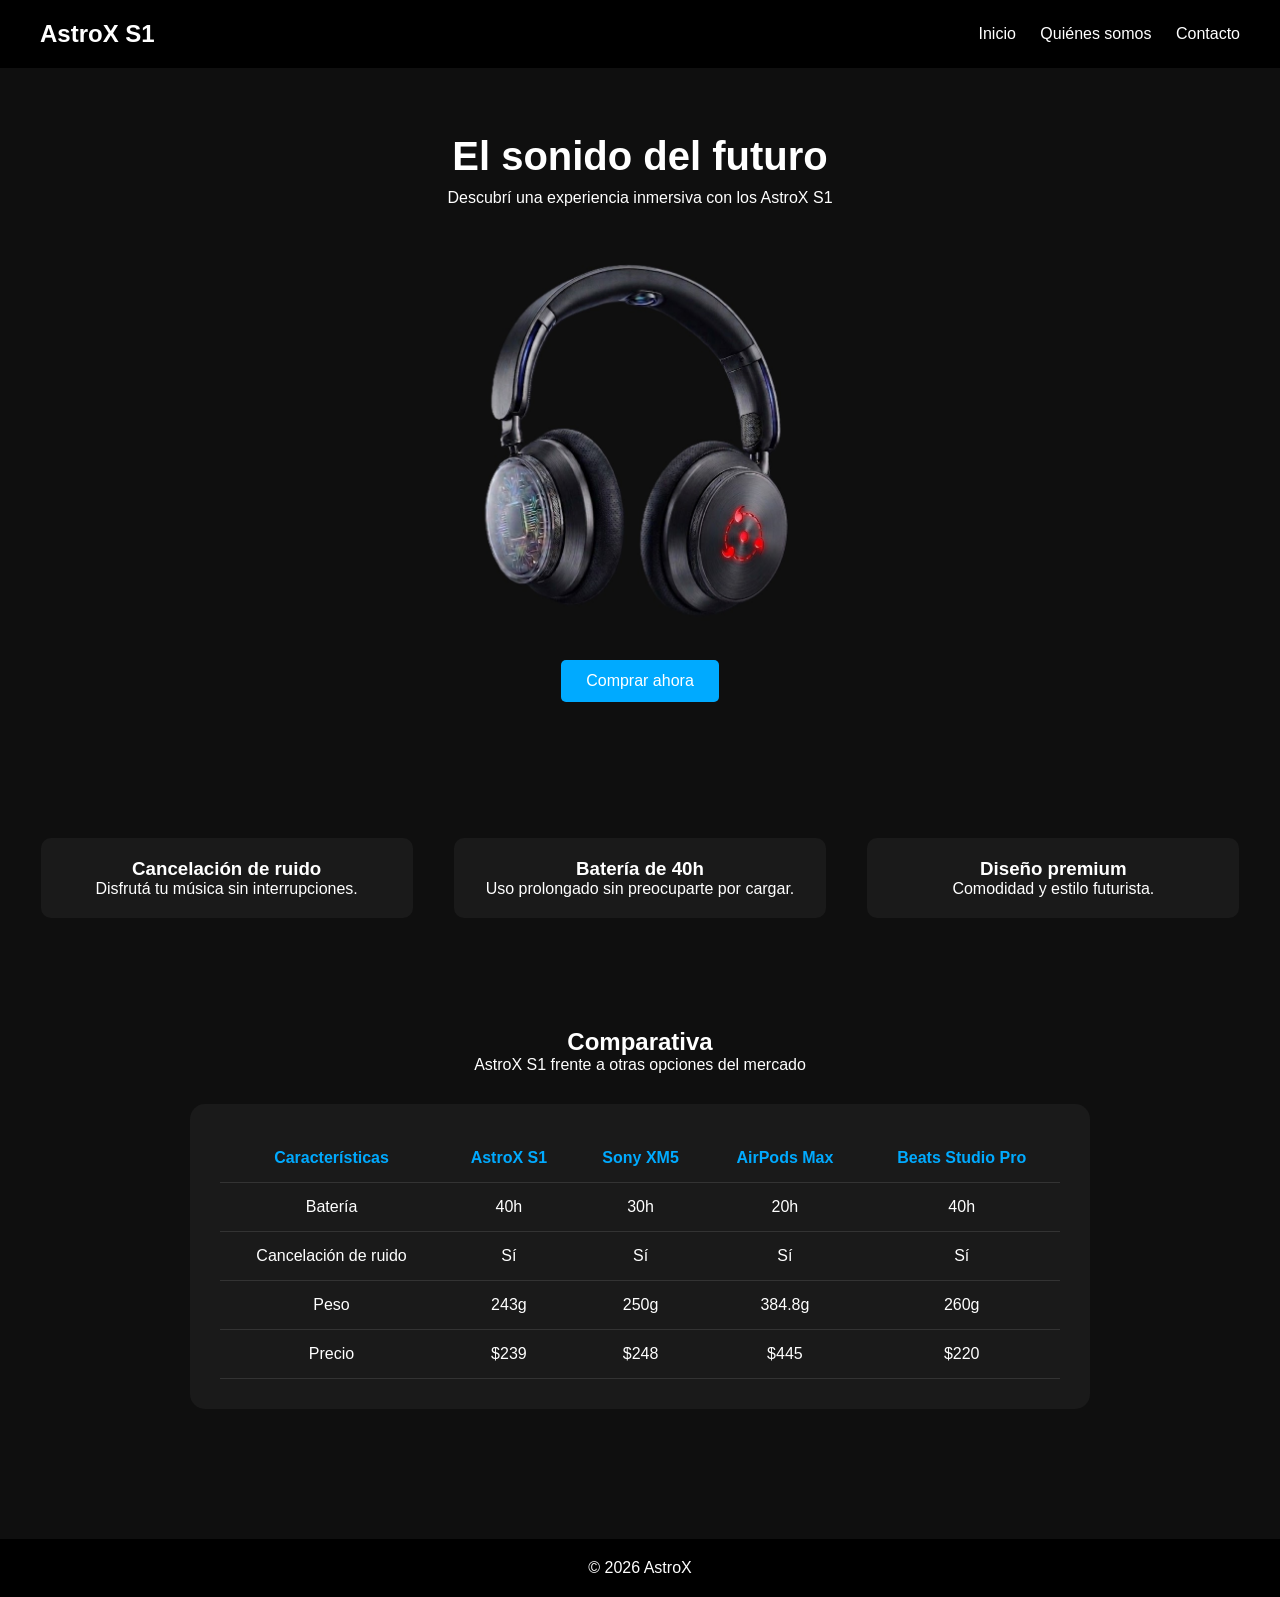
==== index.html @ 02156711 "Add files via upload" ====
<!DOCTYPE html>
<html lang="es">
<head>
    <meta charset="UTF-8">
    <meta name="viewport" content="width=device-width, initial-scale=1.0">
    <title>AstroX S1</title>
    <link rel="stylesheet" href="style.css">
</head>
<body>

<header class="header">
    <h1 class="logo">AstroX S1</h1>
    <nav class="nav">
        <a href="index.html">Inicio</a>
        <a href="nosotros.html">Quiénes somos</a>
        <a href="contacto.html">Contacto</a>
    </nav>
</header>

<main>

    <!-- HERO -->
    <section class="hero">
        <div>
            <h2>El sonido del futuro</h2>
            <p>Descubrí una experiencia inmersiva con los AstroX S1</p>  
           
            <img src="img/auriculares.jpg" alt="AstroX S1" class="hero-img">
          
           <button>Comprar ahora</button> 
       
        </div>
    </section>

    <!-- FEATURES -->
    <section class="features">
        <div class="card">
            <h3>Cancelación de ruido</h3>
            <p>Disfrutá tu música sin interrupciones.</p>
        </div>

        <div class="card">
            <h3>Batería de 40h</h3>
            <p>Uso prolongado sin preocuparte por cargar.</p>
        </div>

        <div class="card">
            <h3>Diseño premium</h3>
            <p>Comodidad y estilo futurista.</p>
        </div>
    </section>

    <!-- COMPARACIÓN -->
    <section class="comparacion">
        <h2>Comparativa</h2>
        <p>AstroX S1 frente a otras opciones del mercado</p>

    <div class="tabla-container">
    <table>

        <thead>
            <tr>
                <th>Características</th>
                <th>AstroX S1</th>
                <th>Sony XM5</th>
                <th>AirPods Max</th>
                <th>Beats Studio Pro</th>
            </tr>
        </thead>

        <tbody>
            <tr>
                <td>Batería</td>
                <td>40h</td>
                <td>30h</td>
                <td>20h</td>
                <td>40h</td>
            </tr>

            <tr>
                <td>Cancelación de ruido</td>
                <td>Sí</td>
                <td>Sí</td>
                <td>Sí</td>
                <td>Sí</td>
            </tr>

            <tr>
                <td>Peso</td>
                <td>243g</td>
                <td>250g</td>
                <td>384.8g</td>
                <td>260g</td>
            </tr>

            <tr>
                <td>Precio</td>
                <td>$239</td>
                <td>$248</td>
                <td>$445</td>
                <td>$220</td>
            </tr>
        </tbody>

    </table>
</div>
    </section>
    </main>

<footer class="footer">
    <p>© 2026 AstroX </p>
</footer>

</body>
</html>
---- style.css ----
/* RESET */
* {
    margin: 0;
    padding: 0;
    box-sizing: border-box;
}

/* BODY */
body {
    font-family: Arial, sans-serif;
    background-color: #0f0f0f;
    color: white;
}

/* HEADER */
.header {
    display: flex;
    justify-content: space-between;
    align-items: center;
    padding: 20px 40px;
    background-color: #000;
}

.logo {
    font-size: 1.5rem;
}

.nav a {
    color: white;
    text-decoration: none;
    margin-left: 20px;
    transition: 0.3s;
}

.nav a:hover {
    color: #00aaff;
}

/* HERO */
.hero {
    height: 80vh;
    display: flex;
    align-items: center;
    justify-content: center;
    text-align: center;
    padding: 20px;
}

.hero h2 {
    font-size: 2.5rem;
    margin-bottom: 10px;
}

.hero p {
    margin-bottom: 20px;
}

/* BOTÓN */
button {
    background-color: #00aaff;
    border: none;
    padding: 12px 25px;
    color: white;
    font-size: 1rem;
    cursor: pointer;
    border-radius: 5px;
    transition: 0.3s;
}

button:hover {
    background-color: #0088cc;
    transform: scale(1.05);
}

/* FEATURES */
.features {
    display: flex;
    justify-content: space-around;
    padding: 50px 20px;
}

.card {
    background-color: #1a1a1a;
    padding: 20px;
    width: 30%;
    border-radius: 10px;
    text-align: center;
    transition: 0.3s;
}

.card:hover {
    transform: translateY(-5px);
}

/* FOOTER */
.footer {
    text-align: center;
    padding: 20px;
    background-color: #000;
    margin-top: 40px;
}

/* 📱 RESPONSIVE */
@media (max-width: 768px) {

    .header {
        flex-direction: column;
    }

    .nav {
        margin-top: 10px;
    }

    .features {
        flex-direction: column;
        align-items: center;
    }

    .card {
        width: 80%;
        margin-bottom: 20px;
    }

    .hero h2 {
        font-size: 1.8rem;
    }
    
        .hero-img {
            width: 300px;
    }
 
}

.comparacion {
    padding: 60px 20px;
    text-align: center;
}

/* CAJA GRANDE */
.tabla-container {
    background-color: #1a1a1a;
    padding: 30px;
    border-radius: 15px;
    max-width: 900px;
    margin: 30px auto;
    overflow-x: auto;
}

/* TABLA */
table {

    width: 100%;
    border-collapse: collapse;
}

th, td {
    padding: 15px;
    border-bottom: 1px solid #333;
}

th {
    color: #00aaff;
}
.hero-img {
    width: 500px;
    max-width: 90%;
    margin-top: 30px;
    transition: 0.3s;
}

.hero-img:hover {
    transform: scale(1.05);
}

.hero button {
    display: block;
    margin: 20px auto;
}
/* NOSOTROS */
.nosotros {
    text-align: center;
    padding: 60px 20px;
    max-width: 800px;
    margin: auto;
}

.nosotros p {
    margin-top: 15px;
    line-height: 1.6;
}

/* VALORES */
.valores {
    display: flex;
    justify-content: space-around;
    padding: 40px 20px;
}
/* CONTACTO */
.contacto {
    text-align: center;
    padding: 60px 20px;
}

.formulario {
    display: flex;
    flex-direction: column;
    width: 300px;
    margin: 30px auto;
}

.formulario input,
.formulario textarea {
    margin-bottom: 15px;
    padding: 10px;
    border: none;
    border-radius: 5px;
}

.formulario button {
    background-color: #00aaff;
    border: none;
    padding: 10px;
    color: white;
    cursor: pointer;
    border-radius: 5px;
}

.formulario button:hover {
    background-color: #0088cc;
}
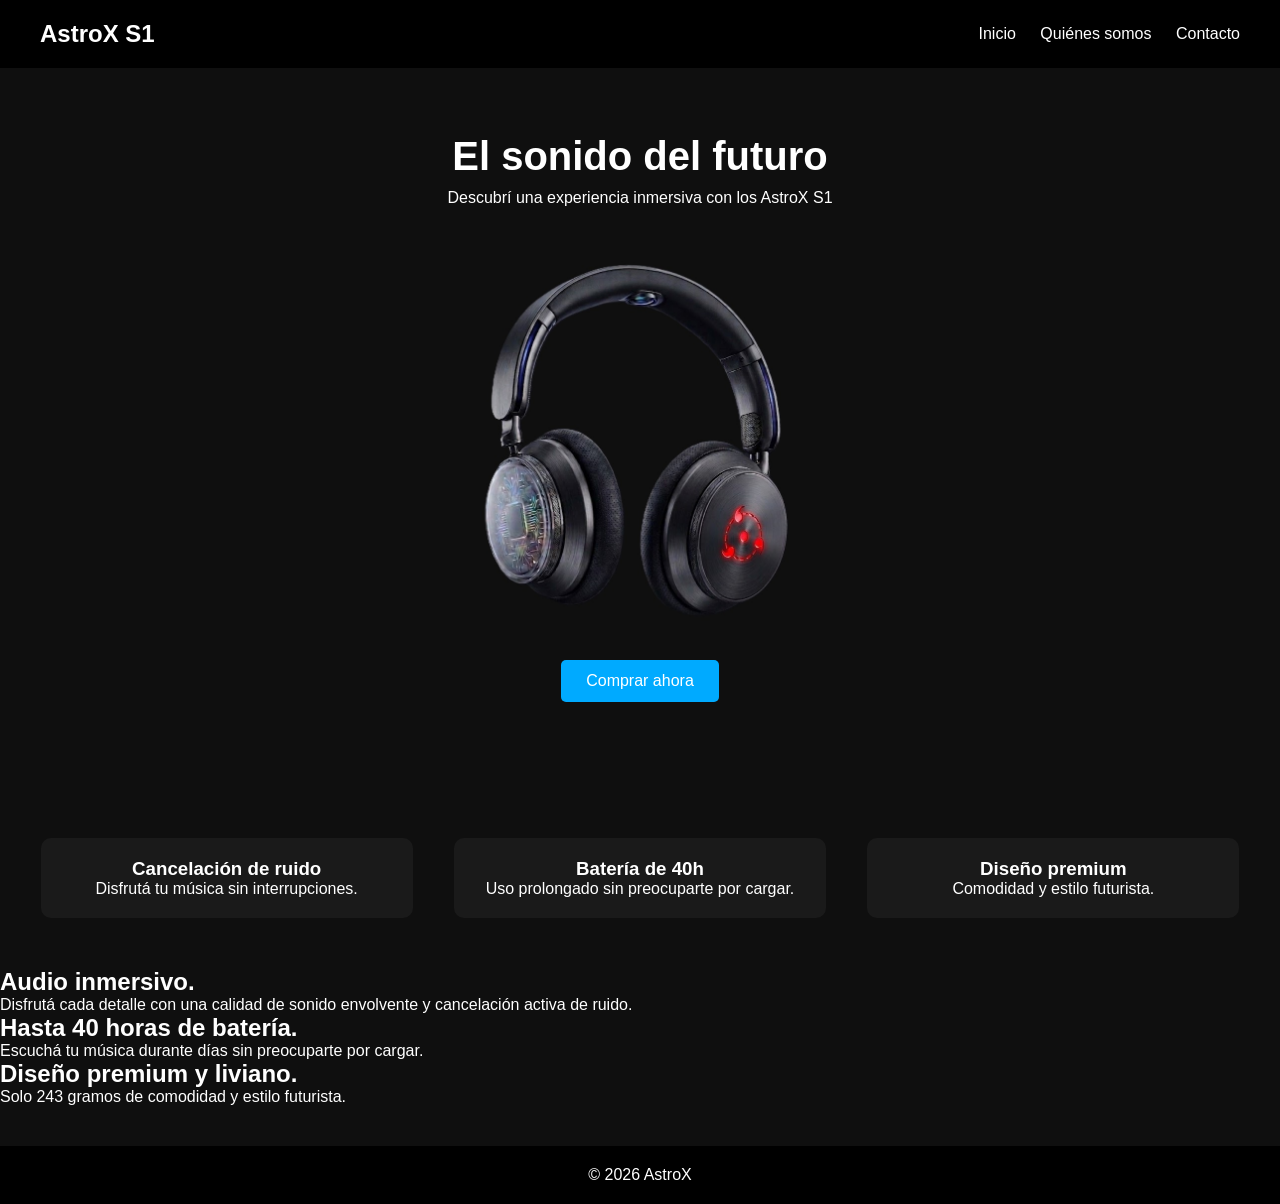
==== commit 86833db1: "Update index.html" ====
--- a/index.html
+++ b/index.html
@@ -50,61 +50,33 @@
         </div>
     </section>
 
-    <!-- COMPARACIÓN -->
-    <section class="comparacion">
-        <h2>Comparativa</h2>
-        <p>AstroX S1 frente a otras opciones del mercado</p>
+    <section class="seccion-producto sonido">
+    <div class="contenido-producto">
+        <h2>Audio inmersivo.</h2>
+        <p>
+            Disfrutá cada detalle con una calidad de sonido envolvente y
+            cancelación activa de ruido.
+        </p>
+    </div>
+</section>
 
-    <div class="tabla-container">
-    <table>
+<section class="seccion-producto bateria">
+    <div class="contenido-producto">
+        <h2>Hasta 40 horas de batería.</h2>
+        <p>
+            Escuchá tu música durante días sin preocuparte por cargar.
+        </p>
+    </div>
+</section>
 
-        <thead>
-            <tr>
-                <th>Características</th>
-                <th>AstroX S1</th>
-                <th>Sony XM5</th>
-                <th>AirPods Max</th>
-                <th>Beats Studio Pro</th>
-            </tr>
-        </thead>
-
-        <tbody>
-            <tr>
-                <td>Batería</td>
-                <td>40h</td>
-                <td>30h</td>
-                <td>20h</td>
-                <td>40h</td>
-            </tr>
-
-            <tr>
-                <td>Cancelación de ruido</td>
-                <td>Sí</td>
-                <td>Sí</td>
-                <td>Sí</td>
-                <td>Sí</td>
-            </tr>
-
-            <tr>
-                <td>Peso</td>
-                <td>243g</td>
-                <td>250g</td>
-                <td>384.8g</td>
-                <td>260g</td>
-            </tr>
-
-            <tr>
-                <td>Precio</td>
-                <td>$239</td>
-                <td>$248</td>
-                <td>$445</td>
-                <td>$220</td>
-            </tr>
-        </tbody>
-
-    </table>
-</div>
-    </section>
+<section class="seccion-producto diseno">
+    <div class="contenido-producto">
+        <h2>Diseño premium y liviano.</h2>
+        <p>
+            Solo 243 gramos de comodidad y estilo futurista.
+        </p>
+    </div>
+</section>
     </main>
 
 <footer class="footer">
@@ -112,4 +84,4 @@
 </footer>
 
 </body>
-</html>+</html>
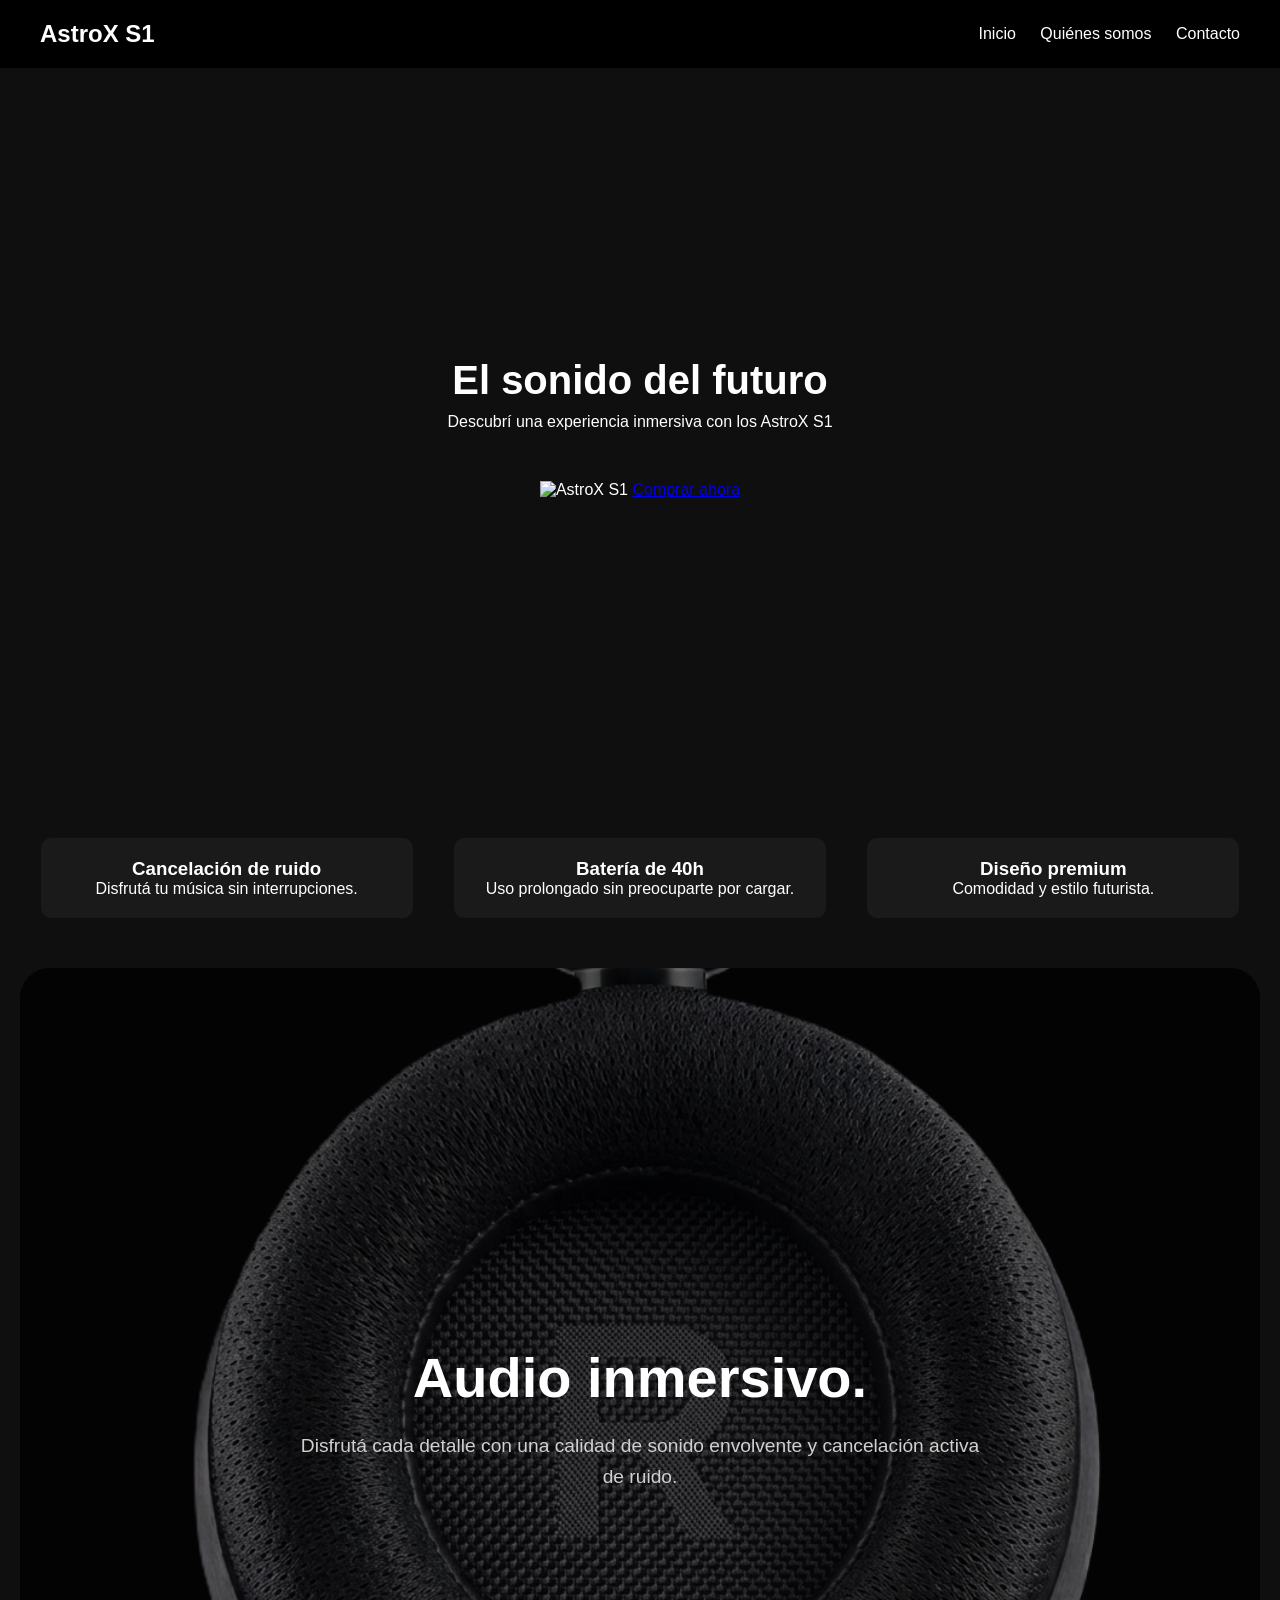
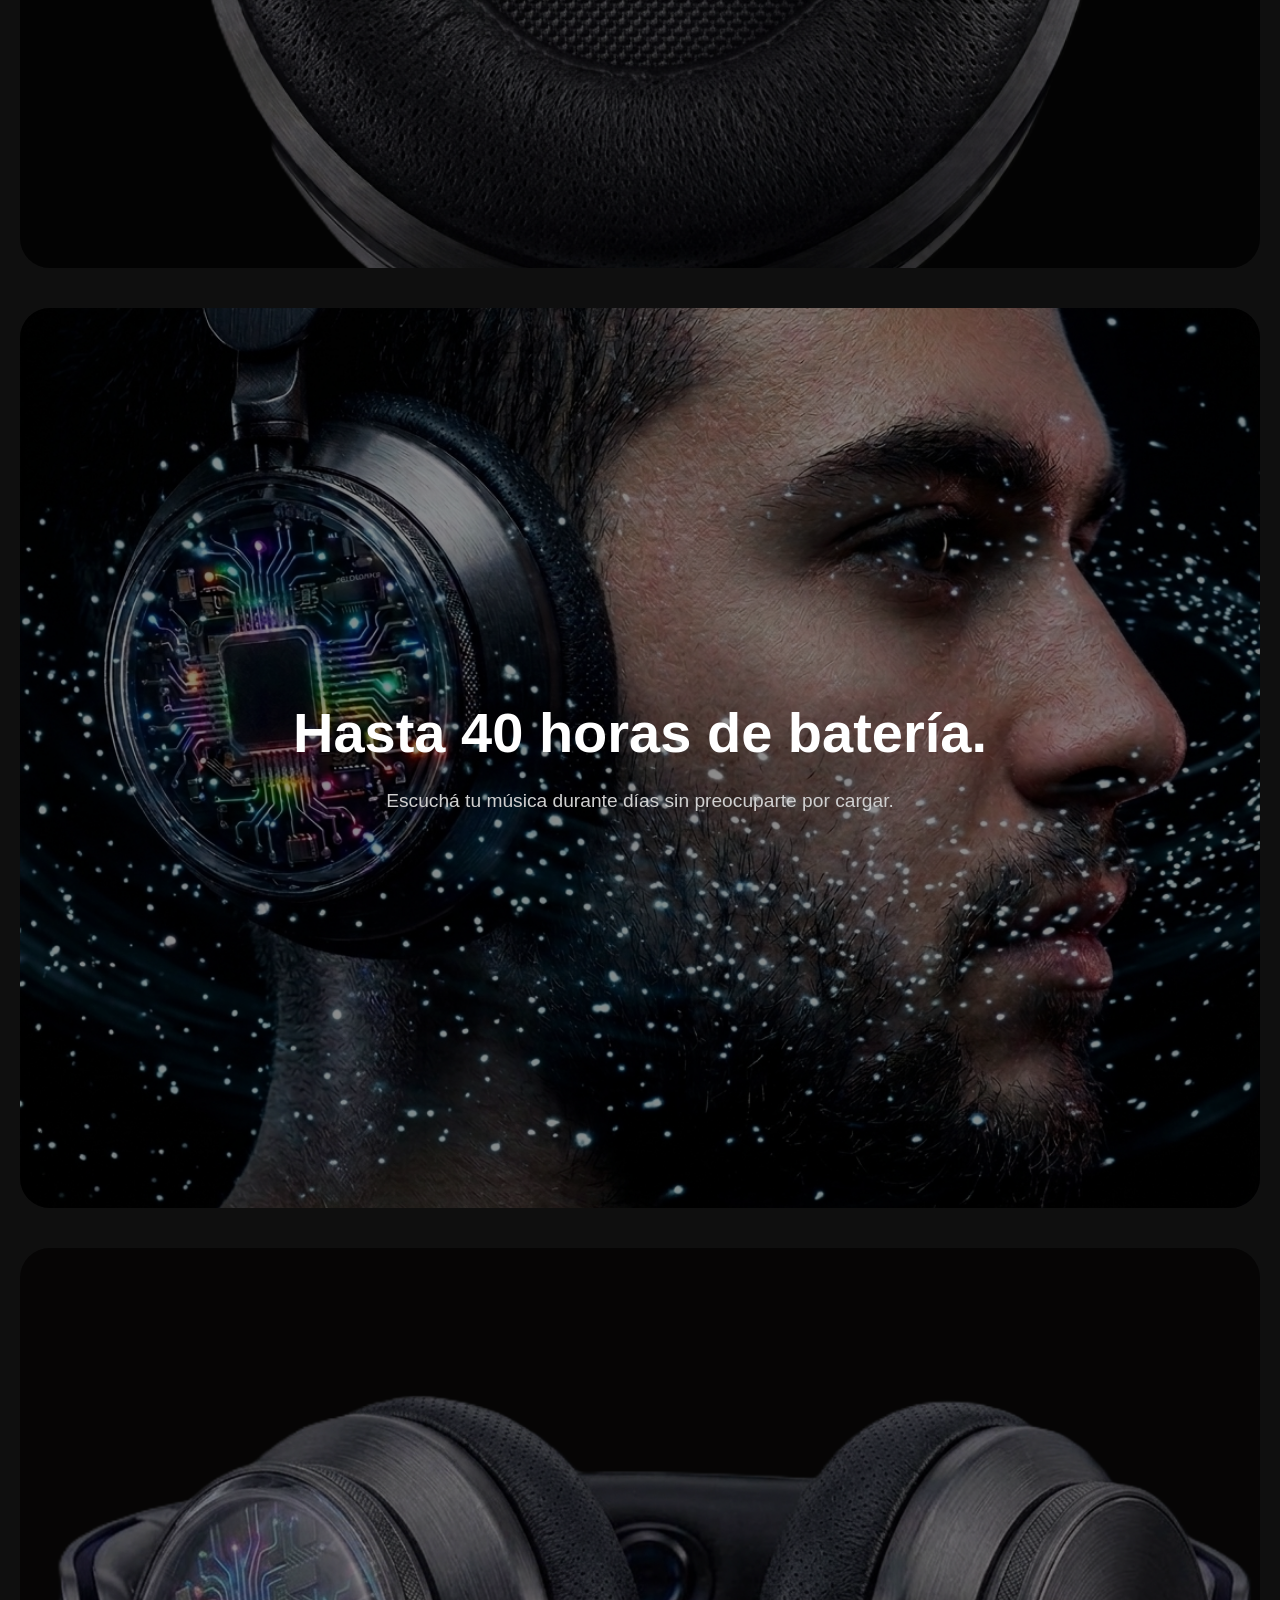
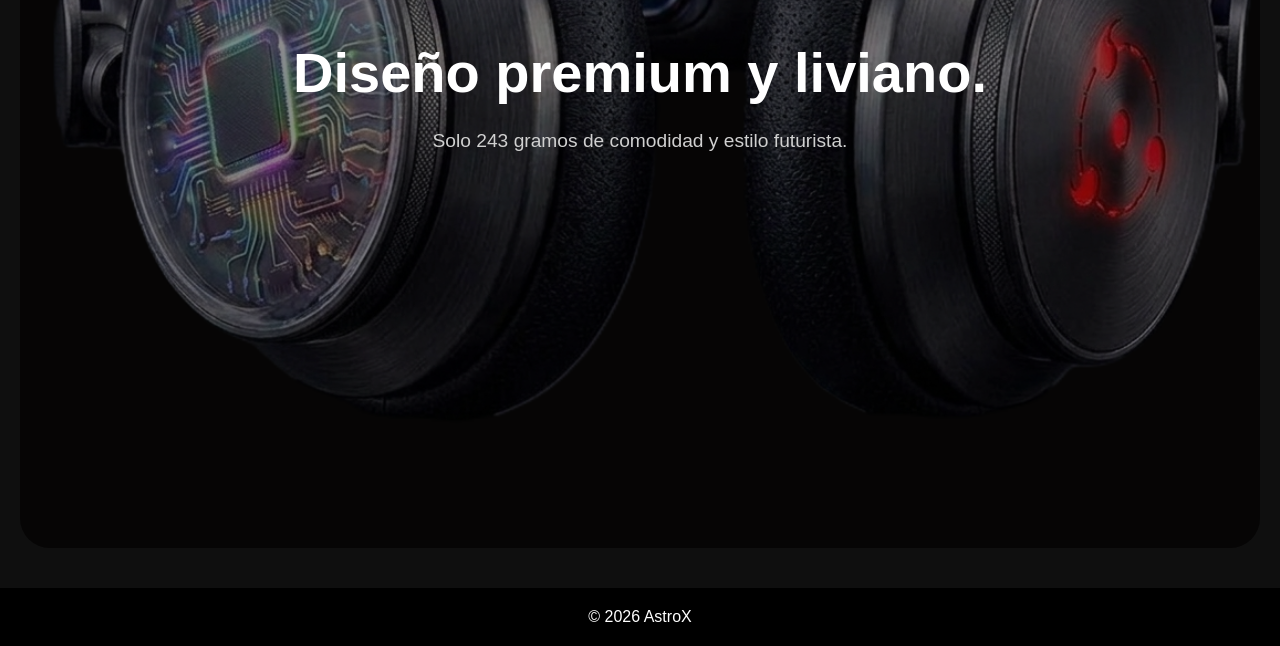
==== commit 2385c02e: "Update index.html with favicon and image changes Added favicon and updated image source in hero sect" ====
--- a/index.html
+++ b/index.html
@@ -1,9 +1,10 @@
 <!DOCTYPE html>
 <html lang="es">
 <head>
+    <link rel="icon" type="image/png" href="img/icono.png">
     <meta charset="UTF-8">
     <meta name="viewport" content="width=device-width, initial-scale=1.0">
-    <title>AstroX S1</title>
+    <title>AstroX</title>
     <link rel="stylesheet" href="style.css">
 </head>
 <body>
@@ -25,10 +26,10 @@
             <h2>El sonido del futuro</h2>
             <p>Descubrí una experiencia inmersiva con los AstroX S1</p>  
            
-            <img src="img/auriculares.jpg" alt="AstroX S1" class="hero-img">
+            <img src="img/auriculares.png" alt="AstroX S1" class="hero-img">
           
-           <button>Comprar ahora</button> 
-       
+         <a href="comprar.html" id="btn-comprar" class="boton-link">Comprar ahora</a>
+
         </div>
     </section>
 
@@ -83,5 +84,7 @@
     <p>© 2026 AstroX </p>
 </footer>
 
+<script src="boton.js"></script>
+
 </body>
 </html>
--- a/style.css
+++ b/style.css
@@ -53,6 +53,22 @@
 
 .hero p {
     margin-bottom: 20px;
+}
+
+.hero-img {
+    width: 500px;
+    max-width: 90%;
+    margin-top: 30px;
+    transition: 0.3s;
+}
+
+.hero-img:hover {
+    transform: scale(1.05);
+}
+
+.hero button {
+    display: block;
+    margin: 20px auto;
 }
 
 /* BOTÓN */
@@ -103,6 +119,11 @@
 /* 📱 RESPONSIVE */
 @media (max-width: 768px) {
 
+    .valores {
+    flex-direction: column;
+    align-items: center;
+    }
+
     .header {
         flex-direction: column;
     }
@@ -128,54 +149,86 @@
         .hero-img {
             width: 300px;
     }
- 
-}
-
-.comparacion {
-    padding: 60px 20px;
-    text-align: center;
-}
-
-/* CAJA GRANDE */
-.tabla-container {
-    background-color: #1a1a1a;
-    padding: 30px;
-    border-radius: 15px;
-    max-width: 900px;
-    margin: 30px auto;
-    overflow-x: auto;
-}
-
-/* TABLA */
-table {
-
-    width: 100%;
-    border-collapse: collapse;
-}
-
-th, td {
-    padding: 15px;
-    border-bottom: 1px solid #333;
-}
-
-th {
-    color: #00aaff;
-}
-.hero-img {
-    width: 500px;
-    max-width: 90%;
-    margin-top: 30px;
-    transition: 0.3s;
-}
-
-.hero-img:hover {
-    transform: scale(1.05);
-}
-
-.hero button {
-    display: block;
-    margin: 20px auto;
-}
+    
+
+}
+
+.seccion-producto {
+    height: 100vh;
+    display: flex;
+    justify-content: center;
+    align-items: center;
+    text-align: center;
+    padding: 20px;
+    position: relative;
+
+    background-color: #0f0f0f; /* mismo color que el body */
+    background-size: cover;
+    background-position: center;
+    background-repeat: no-repeat;
+
+    margin: 0 20px 40px;
+    border-radius: 30px;
+    overflow: hidden;
+}
+
+
+.seccion-producto::before {
+    content: "";
+    position: absolute;
+    inset: 0;
+    background: rgba(0, 0, 0, 0.45);
+}
+
+.contenido-producto {
+    position: relative;
+    z-index: 1;
+    max-width: 700px;
+}
+
+.contenido-producto h2 {
+    font-size: 3.5rem;
+    margin-bottom: 20px;
+    line-height: 1.2;
+}
+
+.contenido-producto p {
+    font-size: 1.2rem;
+    line-height: 1.6;
+    color: #d0d0d0;
+}
+
+/* Imágenes de fondo */
+.sonido {
+    background-image: url("img/sonido.png");
+}
+
+
+.bateria {
+    background-image: url("img/bateria.png");
+}
+
+
+.diseno {
+    background-image: url("img/estructura.png");
+}
+
+/* Responsive */
+@media (max-width: 768px) {
+    .contenido-producto h2 {
+        font-size: 2.2rem;
+    }
+
+    .contenido-producto p {
+        font-size: 1rem;
+    }
+
+    .seccion-producto {
+        height: 80vh;
+    }
+}
+
+
 /* NOSOTROS */
 .nosotros {
     text-align: center;
@@ -217,14 +270,5 @@
 }
 
 .formulario button {
-    background-color: #00aaff;
-    border: none;
     padding: 10px;
-    color: white;
-    cursor: pointer;
-    border-radius: 5px;
-}
-
-.formulario button:hover {
-    background-color: #0088cc;
-}+}
